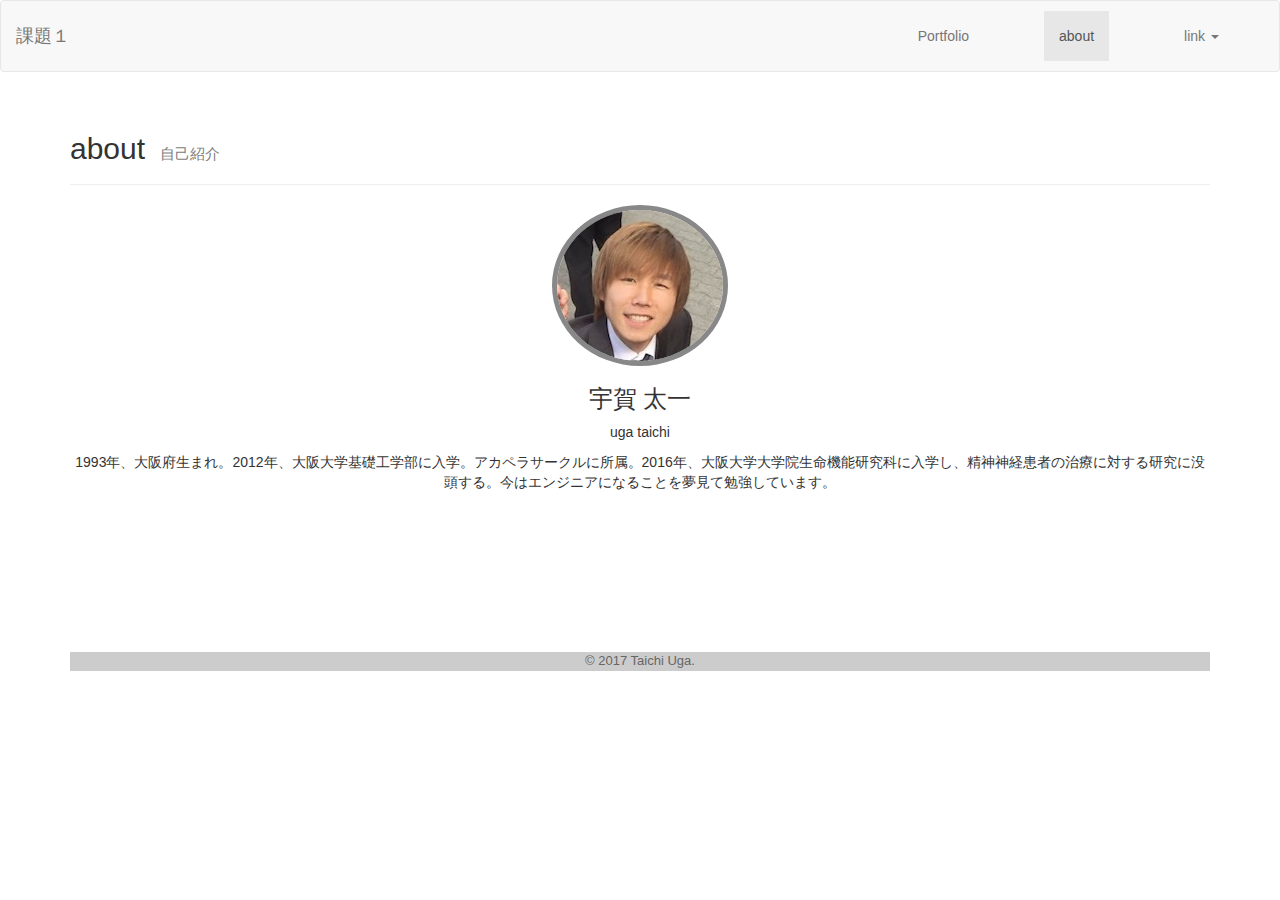
==== kadai1_about.html @ b18665f5 "first commit" ====
<!DOCTYPE html>
<html lang="ja">
  <head>
    <meta charset="utf-8">
    <meta http-equiv="X-UA-Compatible" content="IE=edge">
    <meta name="viewport" content="width=device-width, initial-scale=1">
    <title>Bootstrap Sample</title>
    <!-- BootstrapのCSS読み込み -->
    <link rel="stylesheet" href="//maxcdn.bootstrapcdn.com/bootstrap/3.3.5/css/bootstrap.min.css">
    <!-- jQuery読み込み -->
    <script src="//ajax.googleapis.com/ajax/libs/jquery/1.11.3/jquery.min.js"></script>
    <!-- BootstrapのJS読み込み -->
    <script src="//maxcdn.bootstrapcdn.com/bootstrap/3.3.5/js/bootstrap.min.js"></script>
    <!-- kadai1のCSS読み込み -->
    <link rel="stylesheet" href="kadai1_about.css">
    <title>Kids Talk</title>
  </head>
  <body>
    <header>
      <nav class="navbar navbar-default">
        <div class="container-fluid">
          <div class="navbar-header">
            <button type="button" class="navbar-toggle collapsed" data-toggle="collapse" data-target="#site-menu">
              <span class="sr-only">Toggle navigation</span>
              <span class="icon-bar"></span>
              <span class="icon-bar"></span>
              <span class="icon-bar"></span>
            </button>
            <a class="navbar-brand" href="#">課題１</a>
          </div>
          <div class="collapse navbar-collapse" id="site-menu">
            <ul class="nav navbar-nav navbar-right">
              <li><a href="https://preview.c9users.io/zim2uga/techacademy/taichi-uga.github.io/kadai1_portfolio.html?_c9_id=livepreview10&_c9_host=https://ide.c9.io">Portfolio</a></li>
              <li class="active"><a href="https://preview.c9users.io/zim2uga/techacademy/taichi-uga.github.io/kadai1_about.html?_c9_id=livepreview9&_c9_host=https://ide.c9.io">about</a></li>
              <li class="dropdown">
                <a href="#" class="dropdown-toggle" data-toggle="dropdown" role="button" aria-expanded="false">
                  link
                  <span class="caret"></span>
                </a>
                <ul class="dropdown-menu" role="menu">
                  <li><a href="#">facebook</a></li>
                  <li><a href="#">Twitter</a></li>
                </ul>
              </li>
            </ul>
          </div>
        </div>
      </nav>
    </header>
    <div class="container">
        <div class="page-header">
          <h2>about<span id="aa">　自己紹介</span></h2>
        </div>
     <section>
        <img src="uga.jpg" alt="">
        <h3>宇賀 太一</h3>
        <p>uga taichi</p>
        <p>1993年、大阪府生まれ。2012年、大阪大学基礎工学部に入学。アカペラサークルに所属。2016年、大阪大学大学院生命機能研究科に入学し、精神神経患者の治療に対する研究に没頭する。今はエンジニアになることを夢見て勉強しています。</p>
     </section>
    <footer>
      <p>&copy; 2017 Taichi Uga.</p>
    </footer>
    </div>
  </body>
</html>
---- kadai1_about.css ----
* {
  margin: 0;
  padding: 0;
}

body {
  font-family: YuGothic, "游ゴシック", "メイリオ", Meiryo, "ヒラギノ角ゴ Pro W3", "Hiragino Kaku Gothic Pro", sans-serif;
  background-color: #fff;
  font-size: 14px;
}

nav {
  margin: 0 0 10px 0;
  padding: 10px 0;
  text-align: center;
  background-color: #fff;
}

nav ul {
  margin: 0 10px;
  padding: 0;
}

nav ul li {
  margin: 0 30px;
  display: inline-block;
}

nav ul li a {
  padding: 15px 10px;
  text-decoration: none;
  color: #999;
  font-weight: #111;
}

img {
  max-width: 200px;
  max-height: 200px;
  border: 5px solid #888;
  border-radius: 60%;
  display: block;
  margin-left: auto;
  margin-right: auto;
}

section h3{
  text-align: center;
}

section p{
  text-align: center;
}


#logo p {
  text-align: center;
  padding: 0px 0px 0px 0px;
}

#logo h3 {
  text-align: center;
  padding: 10px 0px 0px 0px;
}


#aa {
font-size:15px;
color:gray;
}


section {
  padding: 0px 0px 150px 0px;
}

footer {
  padding: 0px 0px 0px 0px;
  font-size: 93%;
  text-align: center;
  background-color: #ccc;
  color: #666;
}
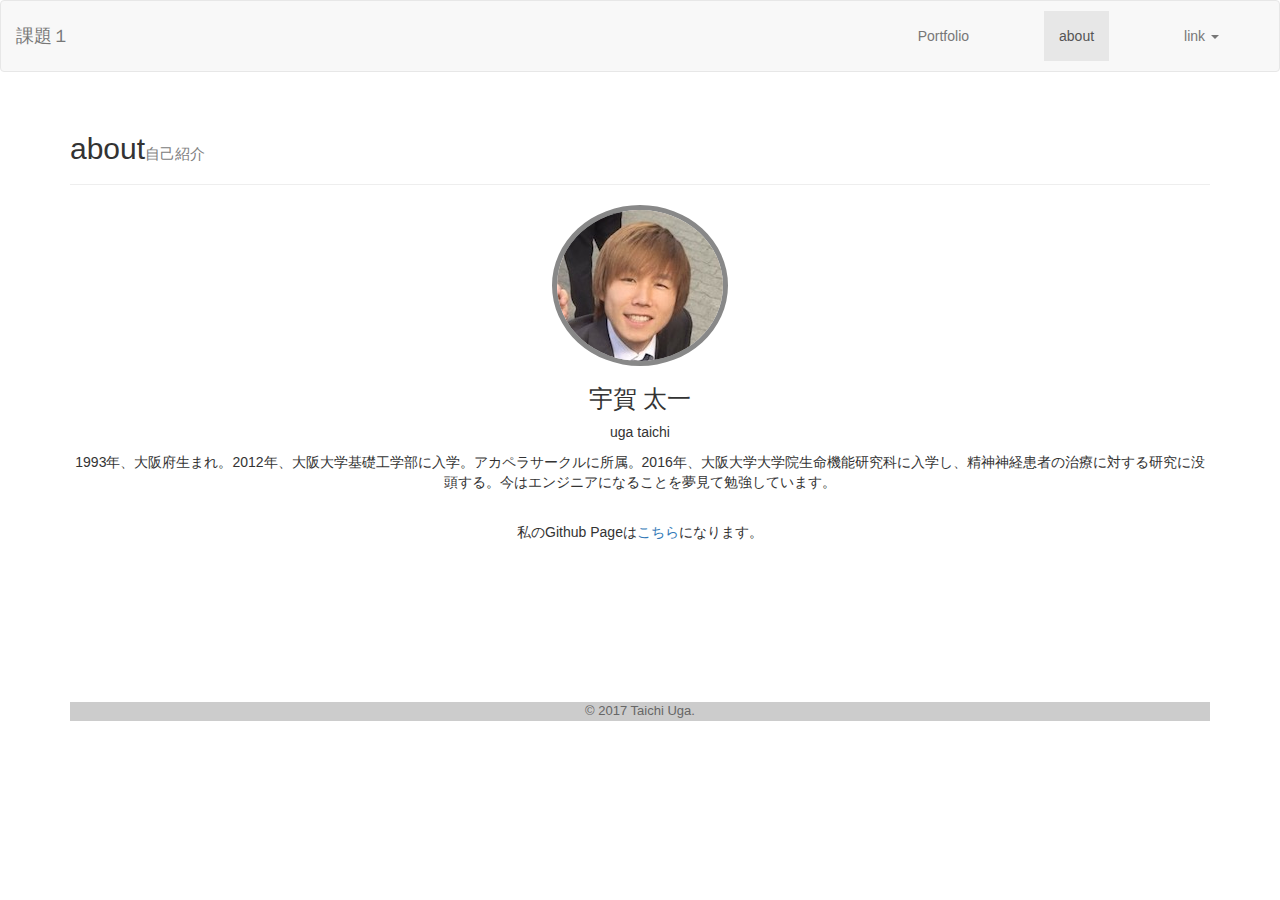
==== commit 20f2f423: "first commit" ====
--- a/kadai1_about.html
+++ b/kadai1_about.html
@@ -49,13 +49,15 @@
     </header>
     <div class="container">
         <div class="page-header">
-          <h2>about<span id="aa">　自己紹介</span></h2>
+          <h2>about<span id="aa">自己紹介</span></h2>
         </div>
      <section>
         <img src="uga.jpg" alt="">
         <h3>宇賀 太一</h3>
         <p>uga taichi</p>
         <p>1993年、大阪府生まれ。2012年、大阪大学基礎工学部に入学。アカペラサークルに所属。2016年、大阪大学大学院生命機能研究科に入学し、精神神経患者の治療に対する研究に没頭する。今はエンジニアになることを夢見て勉強しています。</p>
+     　　<p>私のGithub Pageは<a href="https://github.com/taichi-uga/taichi-uga.github.io">こちら</a>になります。</p>
+
      </section>
     <footer>
       <p>&copy; 2017 Taichi Uga.</p>
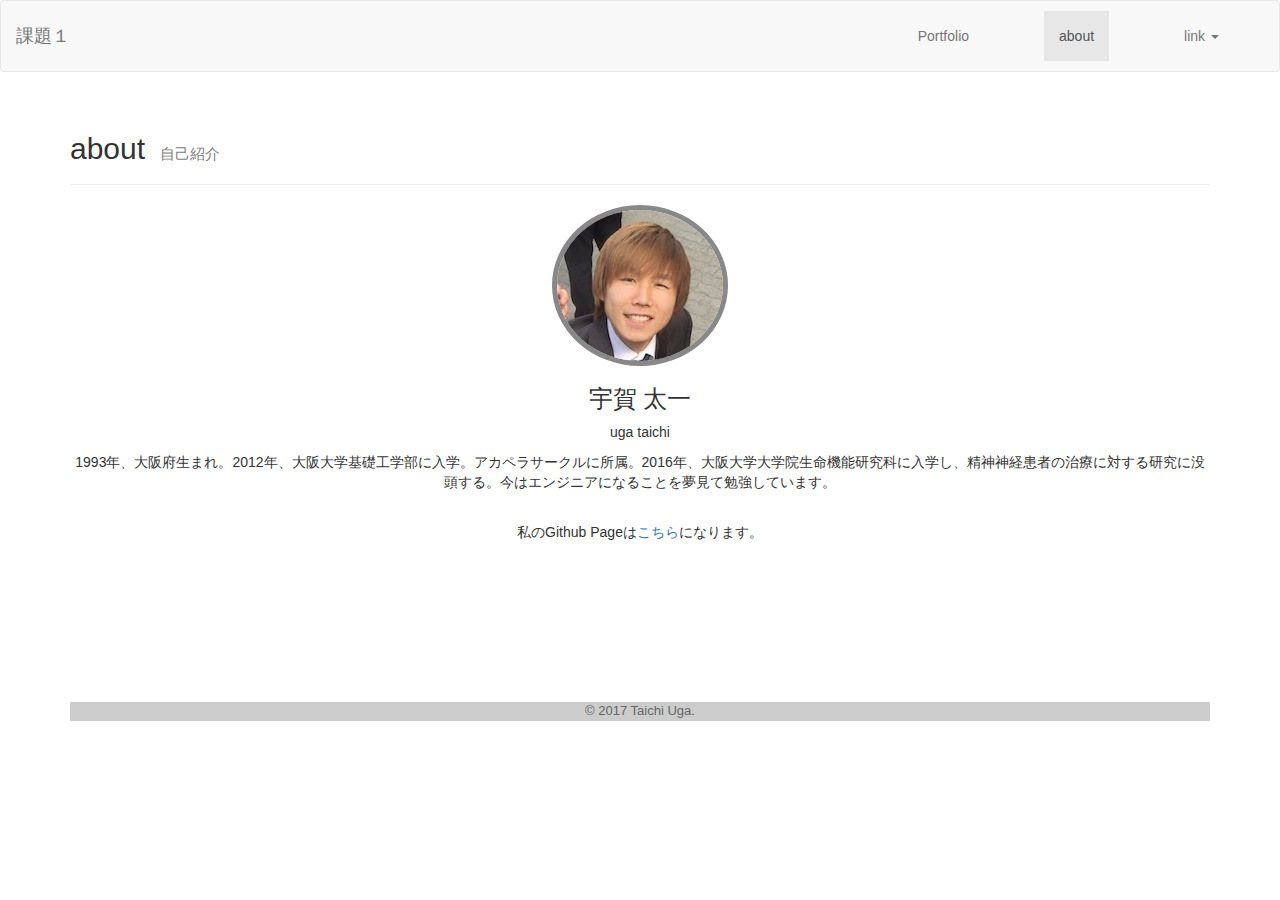
==== commit d5ee9cf4: "first commit" ====
--- a/kadai1_about.html
+++ b/kadai1_about.html
@@ -4,7 +4,7 @@
     <meta charset="utf-8">
     <meta http-equiv="X-UA-Compatible" content="IE=edge">
     <meta name="viewport" content="width=device-width, initial-scale=1">
-    <title>Bootstrap Sample</title>
+    <title>Portfolio</title>
     <!-- BootstrapのCSS読み込み -->
     <link rel="stylesheet" href="//maxcdn.bootstrapcdn.com/bootstrap/3.3.5/css/bootstrap.min.css">
     <!-- jQuery読み込み -->
@@ -30,8 +30,8 @@
           </div>
           <div class="collapse navbar-collapse" id="site-menu">
             <ul class="nav navbar-nav navbar-right">
-              <li><a href="https://preview.c9users.io/zim2uga/techacademy/taichi-uga.github.io/kadai1_portfolio.html?_c9_id=livepreview10&_c9_host=https://ide.c9.io">Portfolio</a></li>
-              <li class="active"><a href="https://preview.c9users.io/zim2uga/techacademy/taichi-uga.github.io/kadai1_about.html?_c9_id=livepreview9&_c9_host=https://ide.c9.io">about</a></li>
+              <li><a href="https://preview.c9users.io/zim2uga/techacademy/taichi-uga.github.io/index.html?_c9_id=livepreview2&_c9_host=https://ide.c9.io">Portfolio</a></li>
+              <li class="active"><a href="https://preview.c9users.io/zim2uga/techacademy/taichi-uga.github.io/kadai1_about.html?_c9_id=livepreview1&_c9_host=https://ide.c9.io">about</a></li>
               <li class="dropdown">
                 <a href="#" class="dropdown-toggle" data-toggle="dropdown" role="button" aria-expanded="false">
                   link
@@ -49,14 +49,14 @@
     </header>
     <div class="container">
         <div class="page-header">
-          <h2>about<span id="aa">自己紹介</span></h2>
+          <h2>about<span id="aa">　自己紹介</span></h2>
         </div>
      <section>
         <img src="uga.jpg" alt="">
         <h3>宇賀 太一</h3>
         <p>uga taichi</p>
         <p>1993年、大阪府生まれ。2012年、大阪大学基礎工学部に入学。アカペラサークルに所属。2016年、大阪大学大学院生命機能研究科に入学し、精神神経患者の治療に対する研究に没頭する。今はエンジニアになることを夢見て勉強しています。</p>
-     　　<p>私のGithub Pageは<a href="https://github.com/taichi-uga/taichi-uga.github.io">こちら</a>になります。</p>
+     　　<p>私のGithub Pageは<a href= "https://github.com/taichi-uga/">こちら</a>になります。</p>
 
      </section>
     <footer>
--- a/kadai1_about.css
+++ b/kadai1_about.css
@@ -12,7 +12,7 @@
 nav {
   margin: 0 0 10px 0;
   padding: 10px 0;
-  text-align: center;
+  text-align: right;
   background-color: #fff;
 }
 
@@ -42,6 +42,7 @@
   margin-left: auto;
   margin-right: auto;
 }
+
 
 section h3{
   text-align: center;
